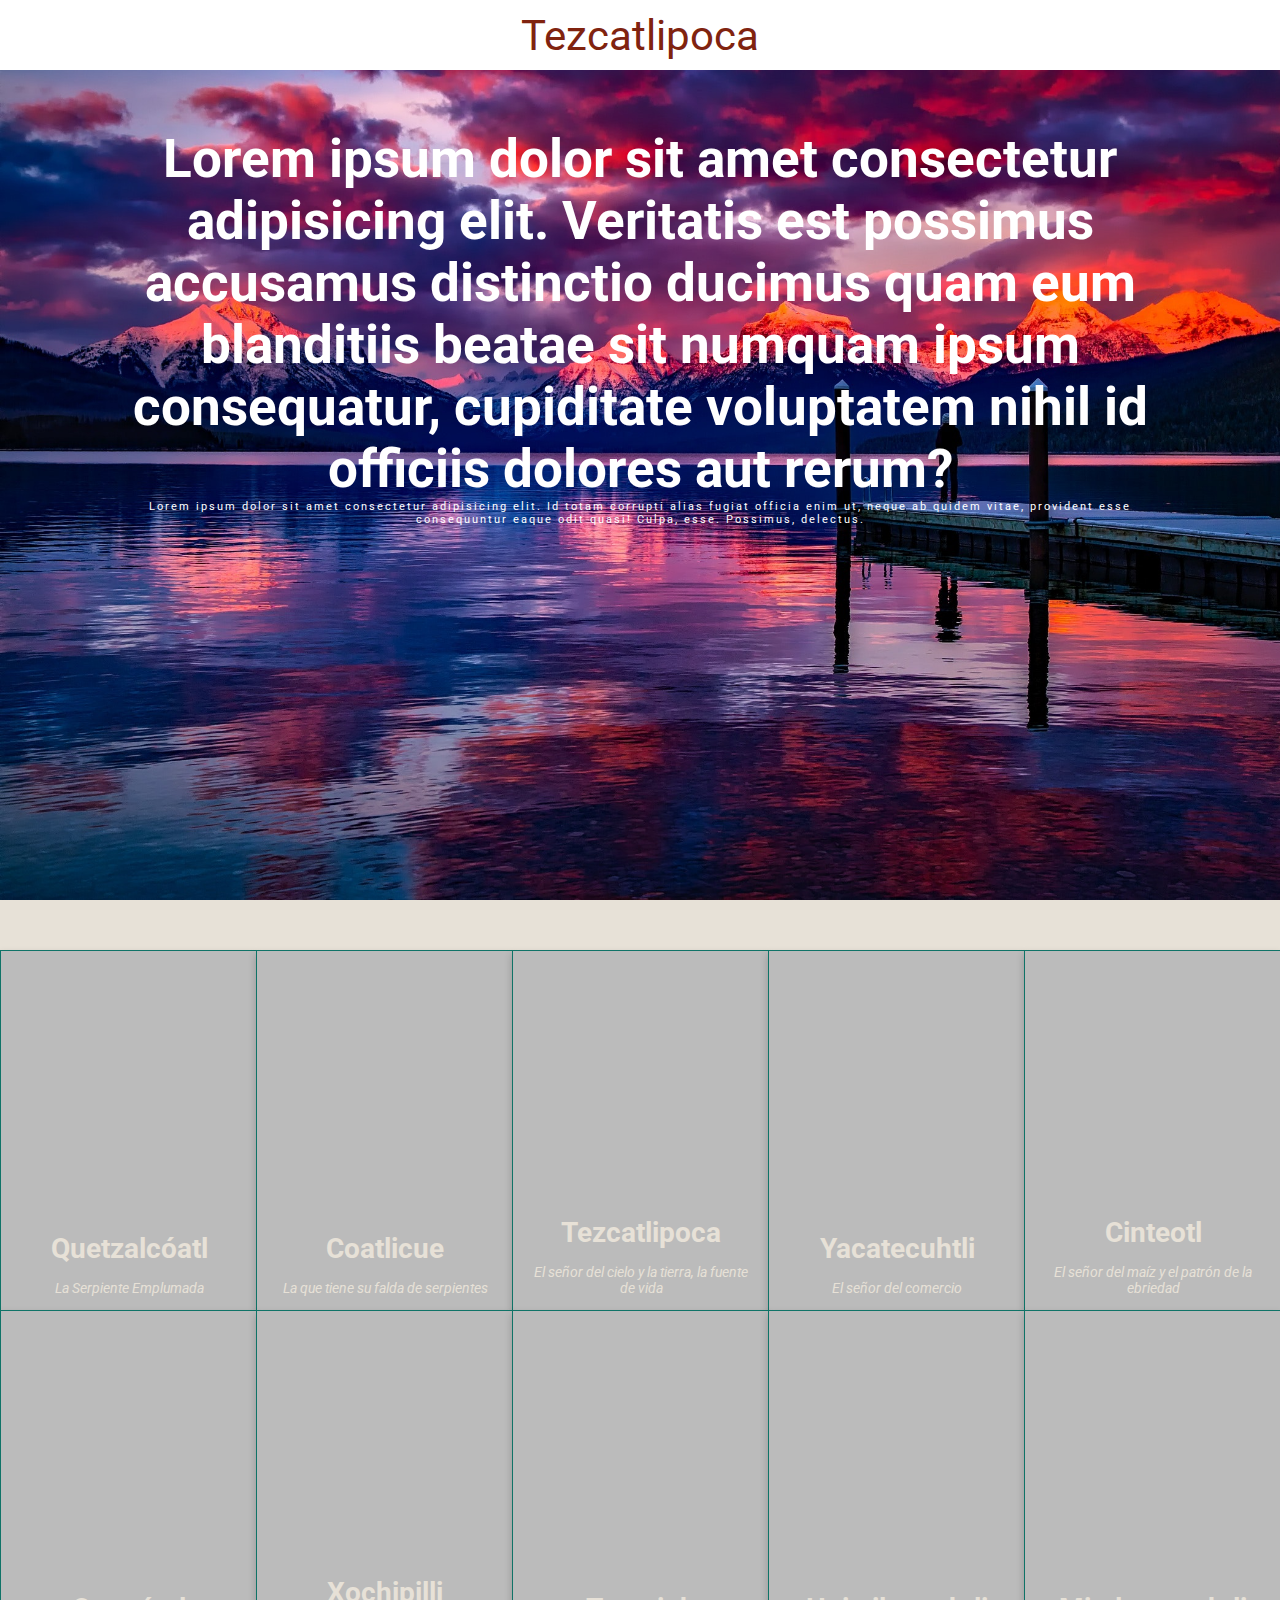
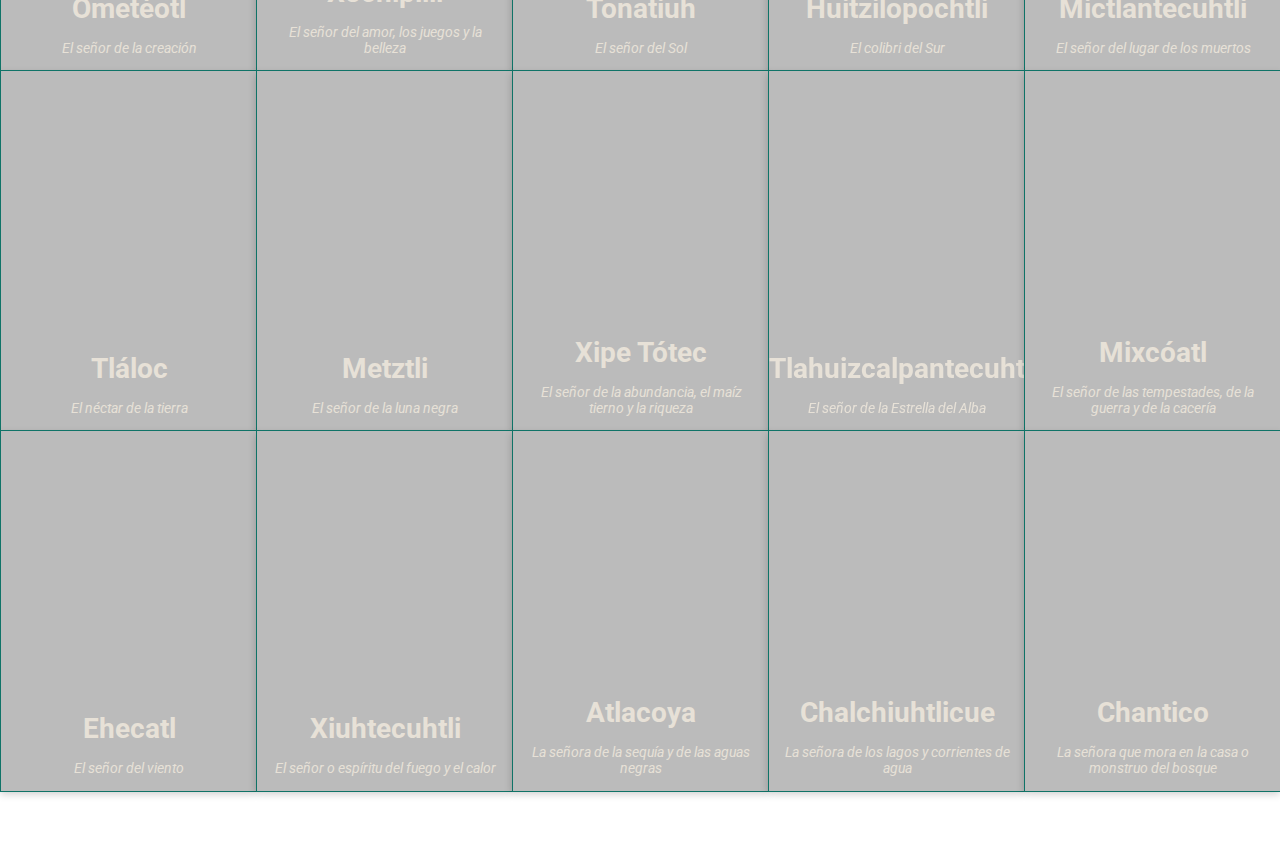
==== index.html @ 2b036cf6 "Actualización" ====
<!DOCTYPE html>
<html lang="en">

<head>
    <meta charset="UTF-8">
    <meta name="viewport" content="width=device-width, initial-scale=1.0">
    <meta http-equiv="X-UA-Compatible" content="ie=edge">
    <script src="https://ajax.googleapis.com/ajax/libs/jquery/3.4.0/jquery.min.js"></script>
    <script type="text/javascript" src="js/front_animation.js"></script>
    <link href="https://fonts.googleapis.com/css?family=Roboto" rel="stylesheet">
    <link rel="stylesheet" href="css/style.css">
    <title>Tezcatlipoca</title>
</head>

<body>

    <div class="main_container">

        <header class="main_section_header">Tezcatlipoca</header>
        <section class="main_section_container">
            <div class="main_section_subContainer">
                <h1 class="main_section_title">Lorem ipsum dolor sit amet consectetur adipisicing elit. Veritatis est
                    possimus accusamus distinctio ducimus quam eum blanditiis beatae sit numquam ipsum consequatur,
                    cupiditate voluptatem nihil id officiis dolores aut rerum?</h1>
                <p class="main_section_paragraph">
                    Lorem ipsum dolor sit amet consectetur adipisicing elit. Id totam corrupti alias fugiat officia enim
                    ut,
                    neque ab quidem vitae, provident esse consequuntur eaque odit quasi! Culpa, esse. Possimus,
                    delectus.
                </p>
            </div>
        </section>
    </div>

    <section class="card_section_container" id="card_section_container">
        <div class="card_section_header">

        </div>
    </section>
    <script type="text/javascript" src="js/info.js"></script>
    <script type="text/javascript" src="js/draw_cards.js"></script>
</body>

</html>
---- css/style.css ----
*{
	margin: 0;
	padding: 0;
}
*, body, input, textarea, select, div {
	font-family: 'Roboto', sans-serif;
	font-size: 14px;
}
h1, p{
	margin: 0;
}
.main_container {
	position: fixed;
	height: 100vh;
	background: url('media/landscape.jpg');
	background-size: cover;
}

.logo {
	/* z-index: +3; */
}

.flip_card_container {
	margin: 0;
	width: 20%;
	height: 40vh;
	text-align: center;
}
.flip_card_sub_container{
	position: relative;
	width: 100%;
	height: 100%;

	transition: transform 0.6s;
	transform-style: preserve-3d;
	box-shadow: 0 4px 8px 0 rgba(0,0,0,0.2);
}
.flip_card_container:hover .flip_card_sub_container {
	transform: rotateY(180deg);
}
.flip_card_front, .flip_card_back {
	position: absolute;
	width: 100%;
	height: 100%;
	backface-visibility: hidden;
}
.flip_card_front {
	border: 1px solid #0f7367;;
	display: flex;
	flex-direction: column;
	justify-content: flex-end;
	background-color: #bbb;
	color: black;
	z-index: 2;
	background-image:url('https://i.postimg.cc/rscZ5tYw/batman2.jpg');
	background-size: cover; 
}
.flip_card_back {
	background-color: rgb(226, 87, 6);
	color: white;
	transform: rotateY(180deg);
	z-index: +3;
}

.main_section_header{
	position: fixed;
	height: 35px;
	background: white;
	width: 100%;
}

.main_section_subContainer{
	padding: 10%;
	transition: 1s;
}

.main_section_title{
	text-align: center;
	font-size: 40pt;
	color: white;
}

.main_section_paragraph{
	text-align: center;
	font-size: 8pt;
	color: white;
	letter-spacing: 2px;
}

.card_section_container {
	margin-top: 100vh;
	position: absolute;
	top: 0;
	width: 100vw;
	z-index: 2;
}

.card_row {
	display: flex;
	justify-content: space-between;
	padding: 0%;
	margin: 0%;
	width: 100%;
}

.card_title {
	font-size: 1.3em;
	font-weight: bold;
}

.flip_card_sub_container img{
	width: 100%;
	height: 30px;
}
.card_front_title{
	color: #e7e1d7;
	font-size: 2em;
	font-weight: bold;
}


.card_front_paragraph{
	color: #e7e1d7;
	font-size: 1em;
	font-style: italic;
	padding: 15px;
}
.card_section_header{
	height: 50px;
	background-color: #e7e1d7;
}
.main_section_header{
	display: flex;
	height: 70px;
	justify-content: center;
	align-items: center;
	font-size: 3em;
	color: #80230f;
}
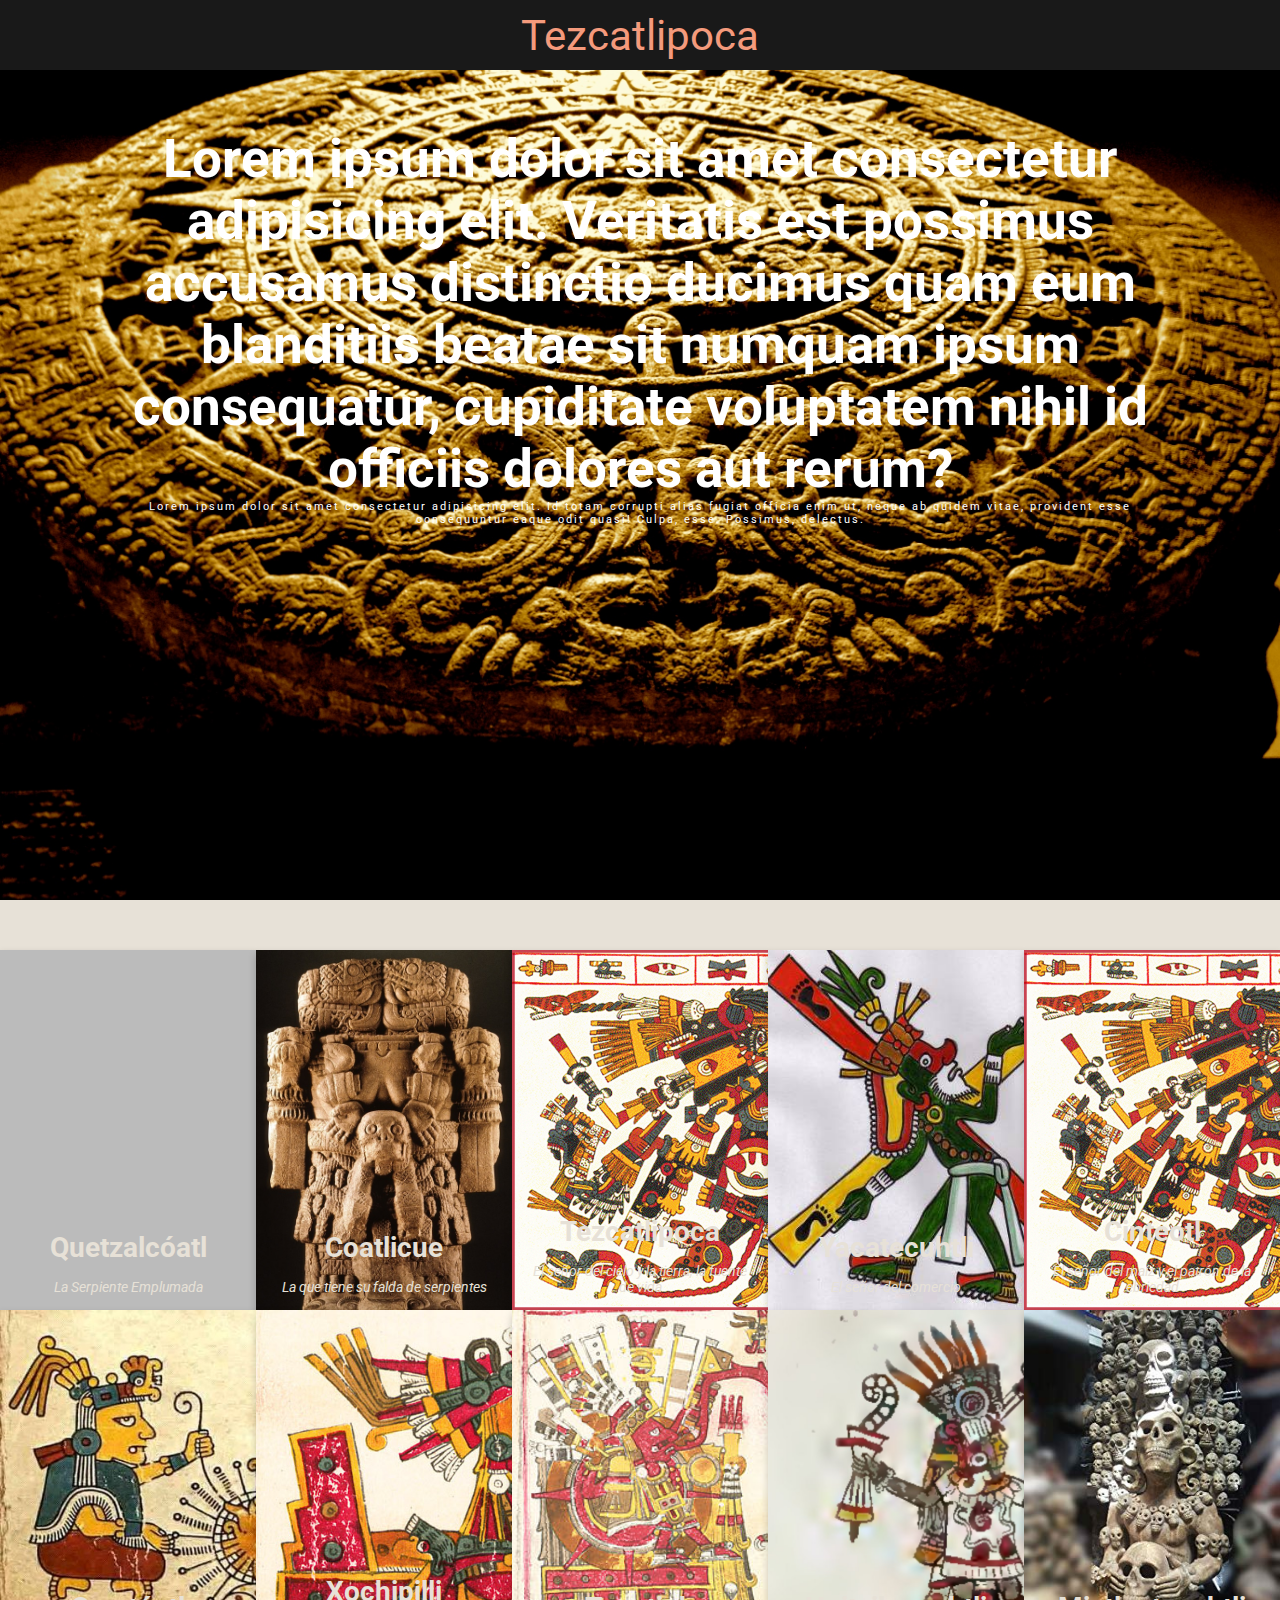
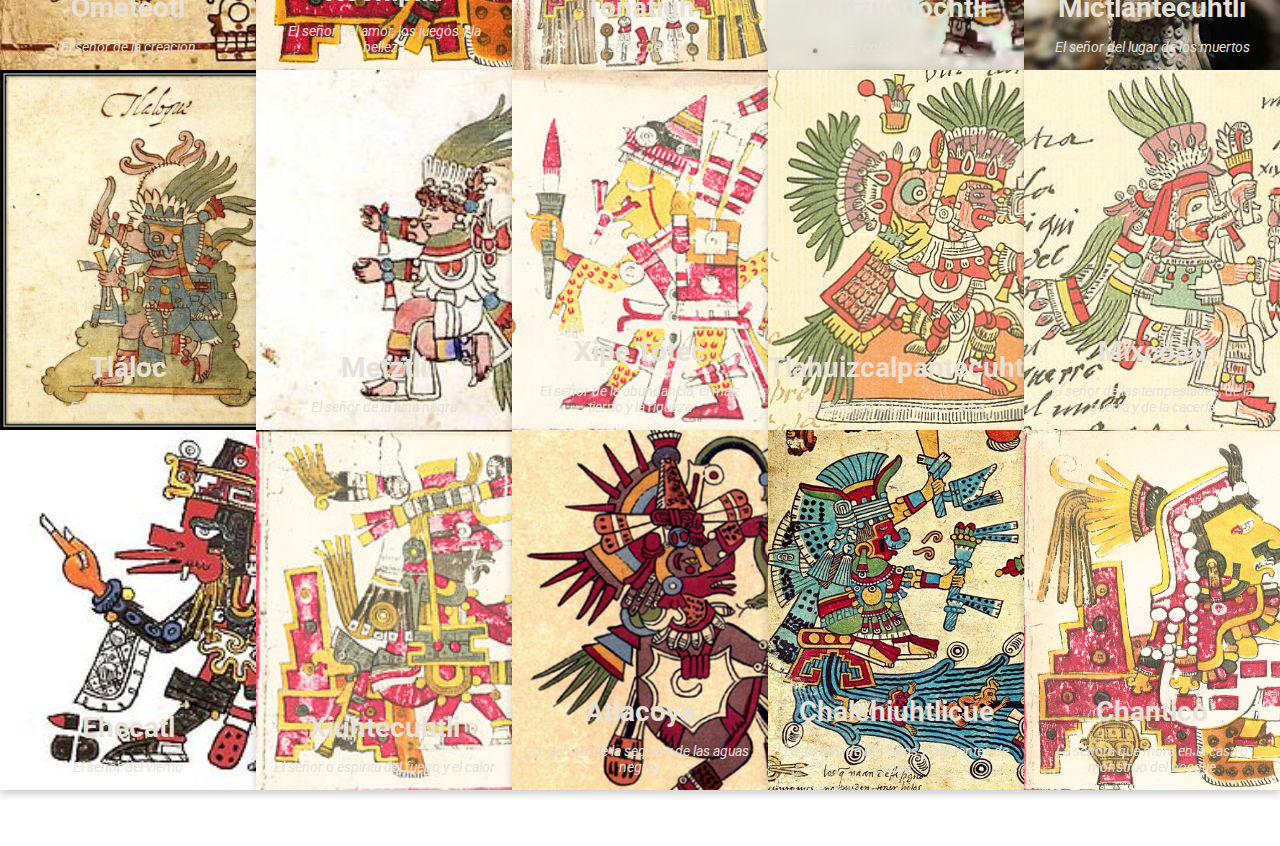
==== commit 73279487: "actualizacion 7" ====
--- a/index.html
+++ b/index.html
@@ -6,14 +6,14 @@
     <meta name="viewport" content="width=device-width, initial-scale=1.0">
     <meta http-equiv="X-UA-Compatible" content="ie=edge">
     <script src="https://ajax.googleapis.com/ajax/libs/jquery/3.4.0/jquery.min.js"></script>
+    <script type="text/javascript" src="js/animacion-cursor.js"></script>
     <script type="text/javascript" src="js/front_animation.js"></script>
     <link href="https://fonts.googleapis.com/css?family=Roboto" rel="stylesheet">
     <link rel="stylesheet" href="css/style.css">
-    <title>Tezcatlipoca</title>
+    <title>:Tezcatlipoca:</title>
 </head>
 
 <body>
-
     <div class="main_container">
 
         <header class="main_section_header">Tezcatlipoca</header>
@@ -39,6 +39,7 @@
     </section>
     <script type="text/javascript" src="js/info.js"></script>
     <script type="text/javascript" src="js/draw_cards.js"></script>
+    
 </body>
 
 </html>--- a/css/style.css
+++ b/css/style.css
@@ -12,12 +12,12 @@
 .main_container {
 	position: fixed;
 	height: 100vh;
-	background: url('media/landscape.jpg');
+	background: url('../media/calendario4.jpg');
 	background-size: cover;
 }
 
 .logo {
-	/* z-index: +3; */
+	 z-index: +3; 
 }
 
 .flip_card_container {
@@ -45,7 +45,6 @@
 	backface-visibility: hidden;
 }
 .flip_card_front {
-	border: 1px solid #0f7367;;
 	display: flex;
 	flex-direction: column;
 	justify-content: flex-end;
@@ -65,7 +64,8 @@
 .main_section_header{
 	position: fixed;
 	height: 35px;
-	background: white;
+	background: #191919;
+	color: #f49a7c;
 	width: 100%;
 }
 
@@ -88,6 +88,7 @@
 }
 
 .card_section_container {
+	background: rgba(0, 0, 0, 0.5);
 	margin-top: 100vh;
 	position: absolute;
 	top: 0;
@@ -128,6 +129,8 @@
 .card_section_header{
 	height: 50px;
 	background-color: #e7e1d7;
+	border: 0px solid rgb(39,135,137);
+	border-bottom: 0;
 }
 .main_section_header{
 	display: flex;
@@ -135,5 +138,5 @@
 	justify-content: center;
 	align-items: center;
 	font-size: 3em;
-	color: #80230f;
+	color: 	#f49a7c;
 }
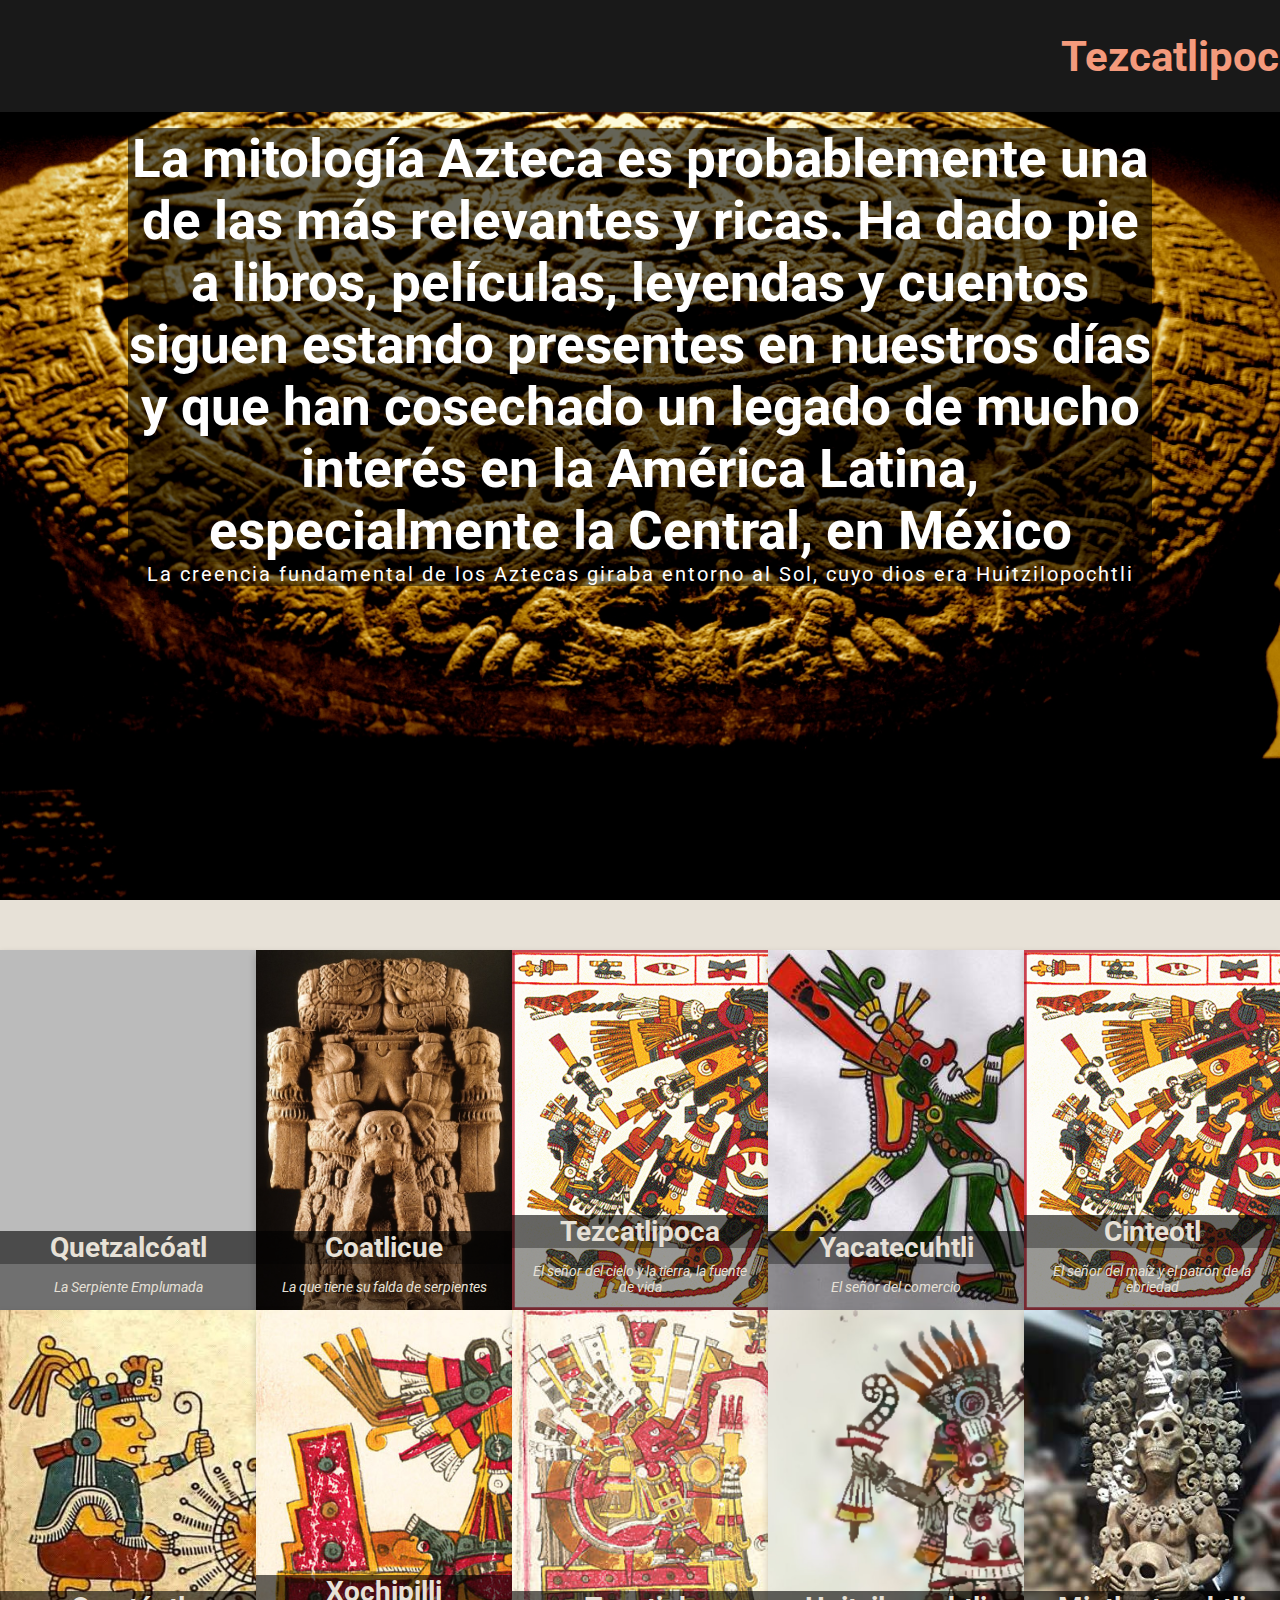
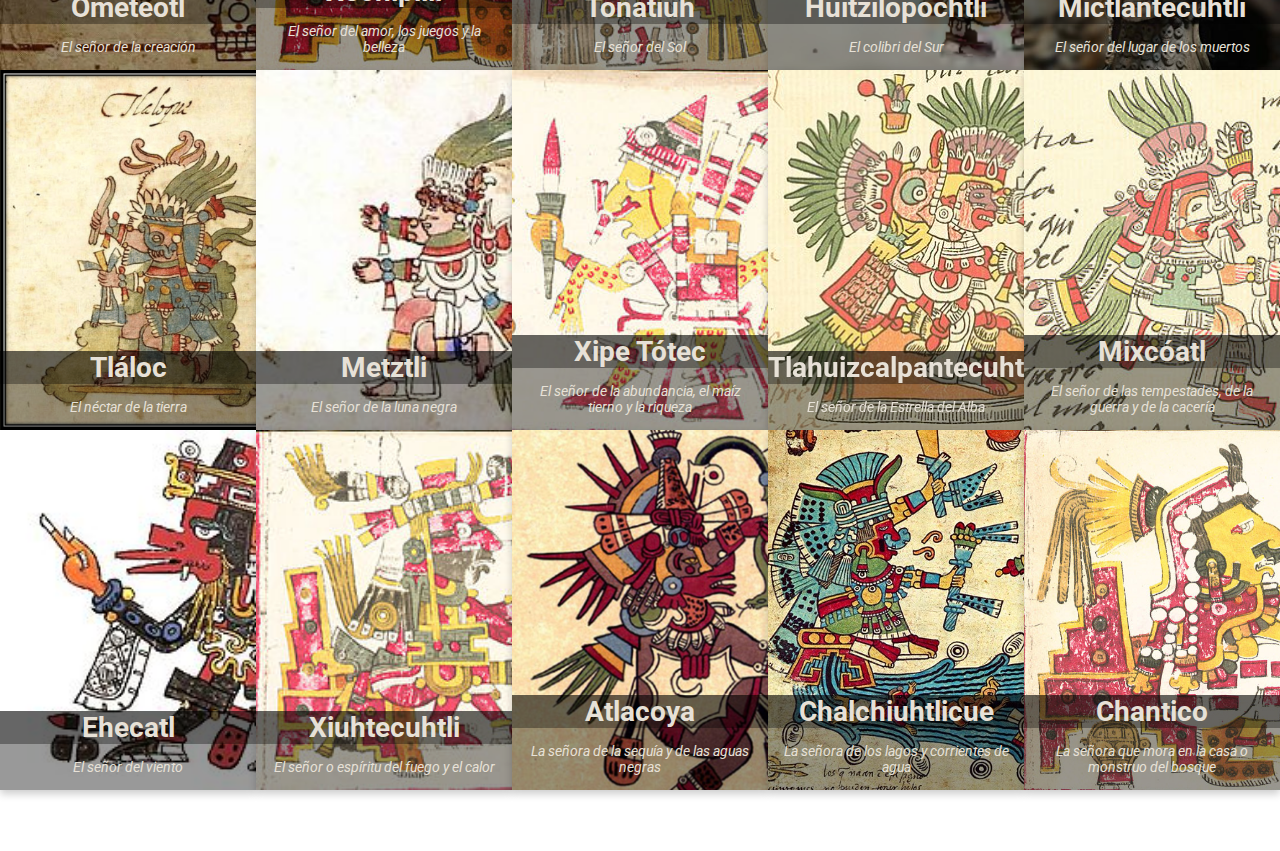
==== commit 3d47a39c: "cm" ====
--- a/index.html
+++ b/index.html
@@ -19,14 +19,9 @@
         <header class="main_section_header">Tezcatlipoca</header>
         <section class="main_section_container">
             <div class="main_section_subContainer">
-                <h1 class="main_section_title">Lorem ipsum dolor sit amet consectetur adipisicing elit. Veritatis est
-                    possimus accusamus distinctio ducimus quam eum blanditiis beatae sit numquam ipsum consequatur,
-                    cupiditate voluptatem nihil id officiis dolores aut rerum?</h1>
+                <h1 class="main_section_title">La mitología Azteca es probablemente una de las más relevantes y ricas. Ha dado pie a libros, películas, leyendas y cuentos siguen estando presentes en nuestros días y que han cosechado un legado de mucho interés en la América Latina, especialmente la Central, en México</h1>
                 <p class="main_section_paragraph">
-                    Lorem ipsum dolor sit amet consectetur adipisicing elit. Id totam corrupti alias fugiat officia enim
-                    ut,
-                    neque ab quidem vitae, provident esse consequuntur eaque odit quasi! Culpa, esse. Possimus,
-                    delectus.
+                    La creencia fundamental de los Aztecas giraba entorno al Sol, cuyo dios era Huitzilopochtli
                 </p>
             </div>
         </section>
@@ -39,7 +34,8 @@
     </section>
     <script type="text/javascript" src="js/info.js"></script>
     <script type="text/javascript" src="js/draw_cards.js"></script>
-    
+    <img src="media/logo.png" class="logo"> 
+
 </body>
 
 </html>--- a/css/style.css
+++ b/css/style.css
@@ -17,7 +17,7 @@
 }
 
 .logo {
-	 z-index: +3; 
+	 z-index: 0; 
 }
 
 .flip_card_container {
@@ -25,6 +25,7 @@
 	width: 20%;
 	height: 40vh;
 	text-align: center;
+	transition: transform .40s; /* Animation */
 }
 .flip_card_sub_container{
 	position: relative;
@@ -51,11 +52,10 @@
 	background-color: #bbb;
 	color: black;
 	z-index: 2;
-	background-image:url('https://i.postimg.cc/rscZ5tYw/batman2.jpg');
 	background-size: cover; 
 }
 .flip_card_back {
-	background-color: rgb(226, 87, 6);
+	/*background-color: rgb(226, 87, 6);*/
 	color: white;
 	transform: rotateY(180deg);
 	z-index: +3;
@@ -67,6 +67,14 @@
 	background: #191919;
 	color: #f49a7c;
 	width: 100%;
+	display: flex;
+	height: 70px;
+	justify-content: right;
+	font-weight: bold;
+	padding: 0.5em;
+	align-items: center;
+	font-size: 3em;
+	color: 	#f49a7c;
 }
 
 .main_section_subContainer{
@@ -75,14 +83,16 @@
 }
 
 .main_section_title{
+	background-color: rgba(0,0,0,0.6);
 	text-align: center;
 	font-size: 40pt;
 	color: white;
 }
 
 .main_section_paragraph{
+	background-color: rgba(0,0,0,0.5);
 	text-align: center;
-	font-size: 8pt;
+	font-size: 20px;
 	color: white;
 	letter-spacing: 2px;
 }
@@ -116,6 +126,7 @@
 .card_front_title{
 	color: #e7e1d7;
 	font-size: 2em;
+	background-color: rgba(0,0,0,0.6);
 	font-weight: bold;
 }
 
@@ -123,6 +134,7 @@
 .card_front_paragraph{
 	color: #e7e1d7;
 	font-size: 1em;
+	background-color: rgba(0,0,0,0.4);
 	font-style: italic;
 	padding: 15px;
 }
@@ -133,10 +145,18 @@
 	border-bottom: 0;
 }
 .main_section_header{
-	display: flex;
-	height: 70px;
-	justify-content: center;
-	align-items: center;
-	font-size: 3em;
-	color: 	#f49a7c;
+	
 }
+.card_back_title {
+	font-size: 1.3em;
+	font-weight: bold;
+}
+.card_back_description {
+	background-color: rgba(0,0,0,0.8);
+}
+
+.flip_card_container:hover{
+    z-index: 3;
+    transform: scale(1.2);
+    overflow-x: scroll;
+}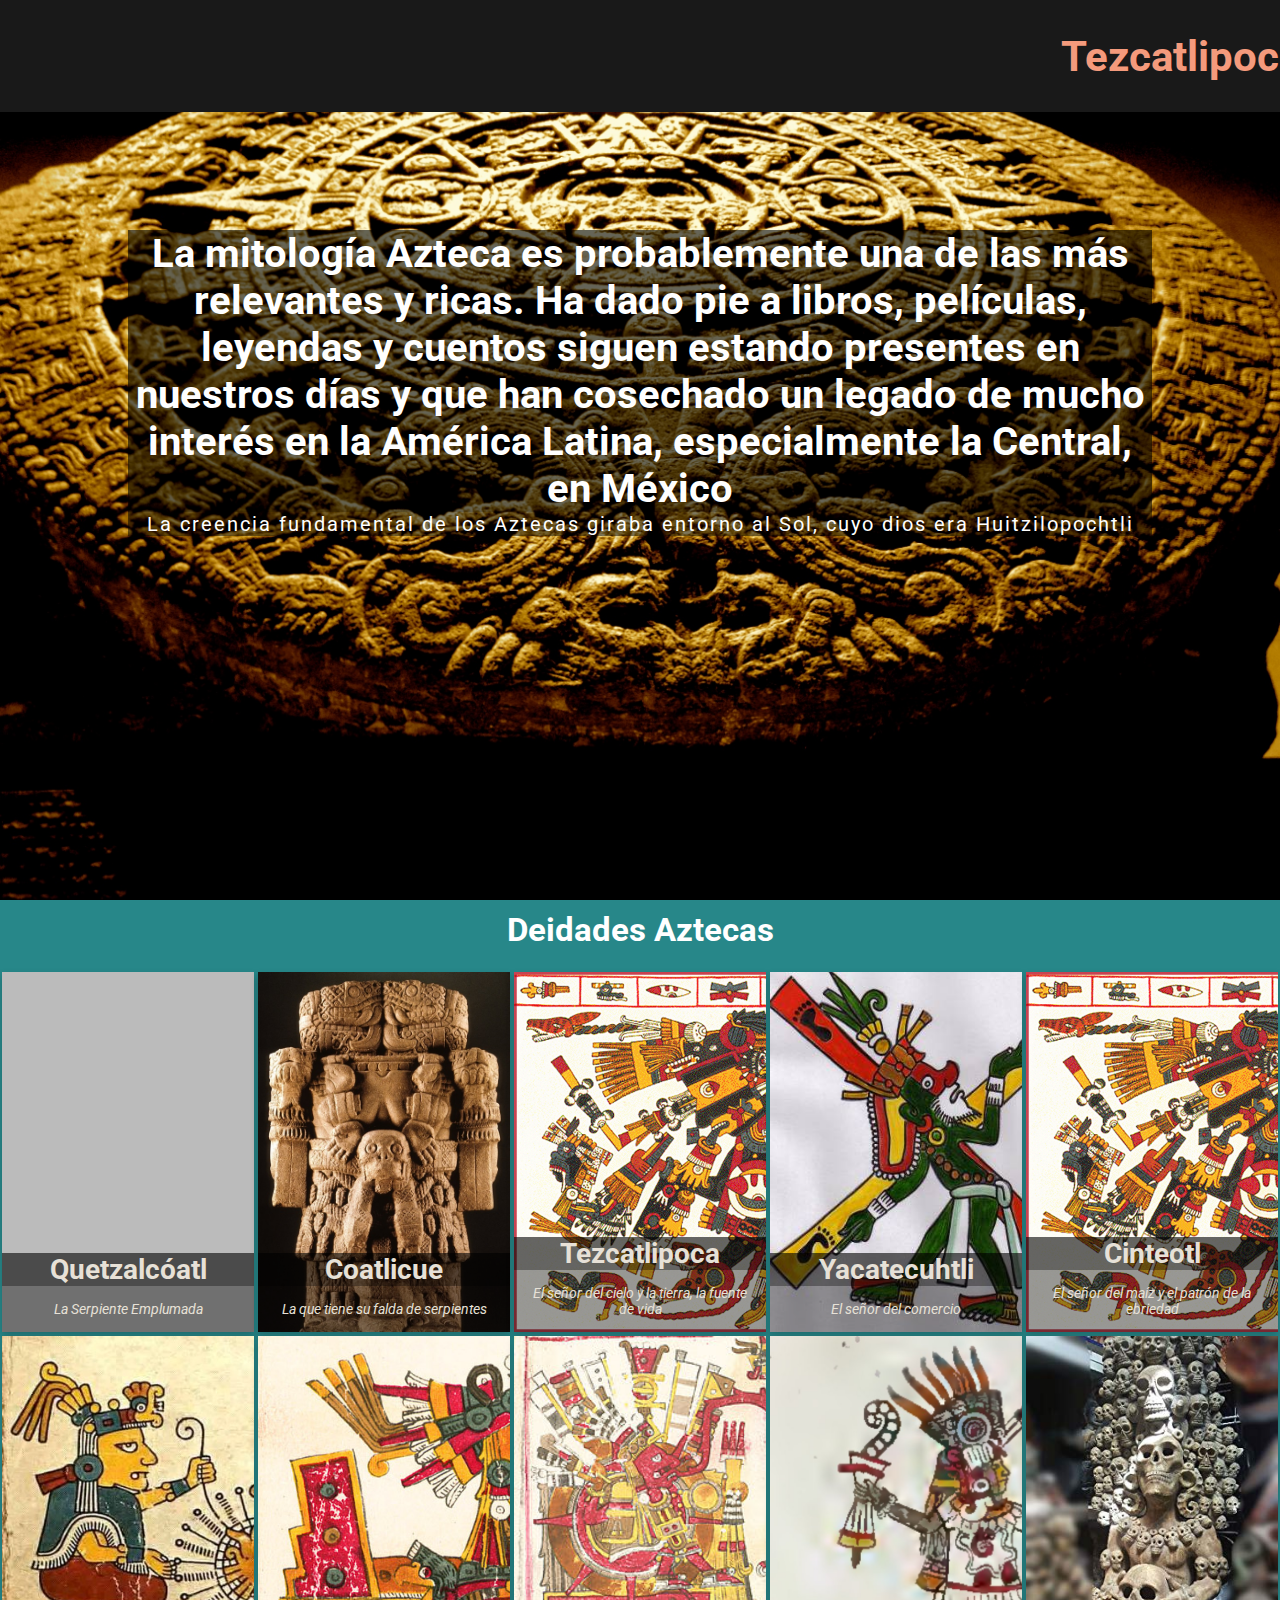
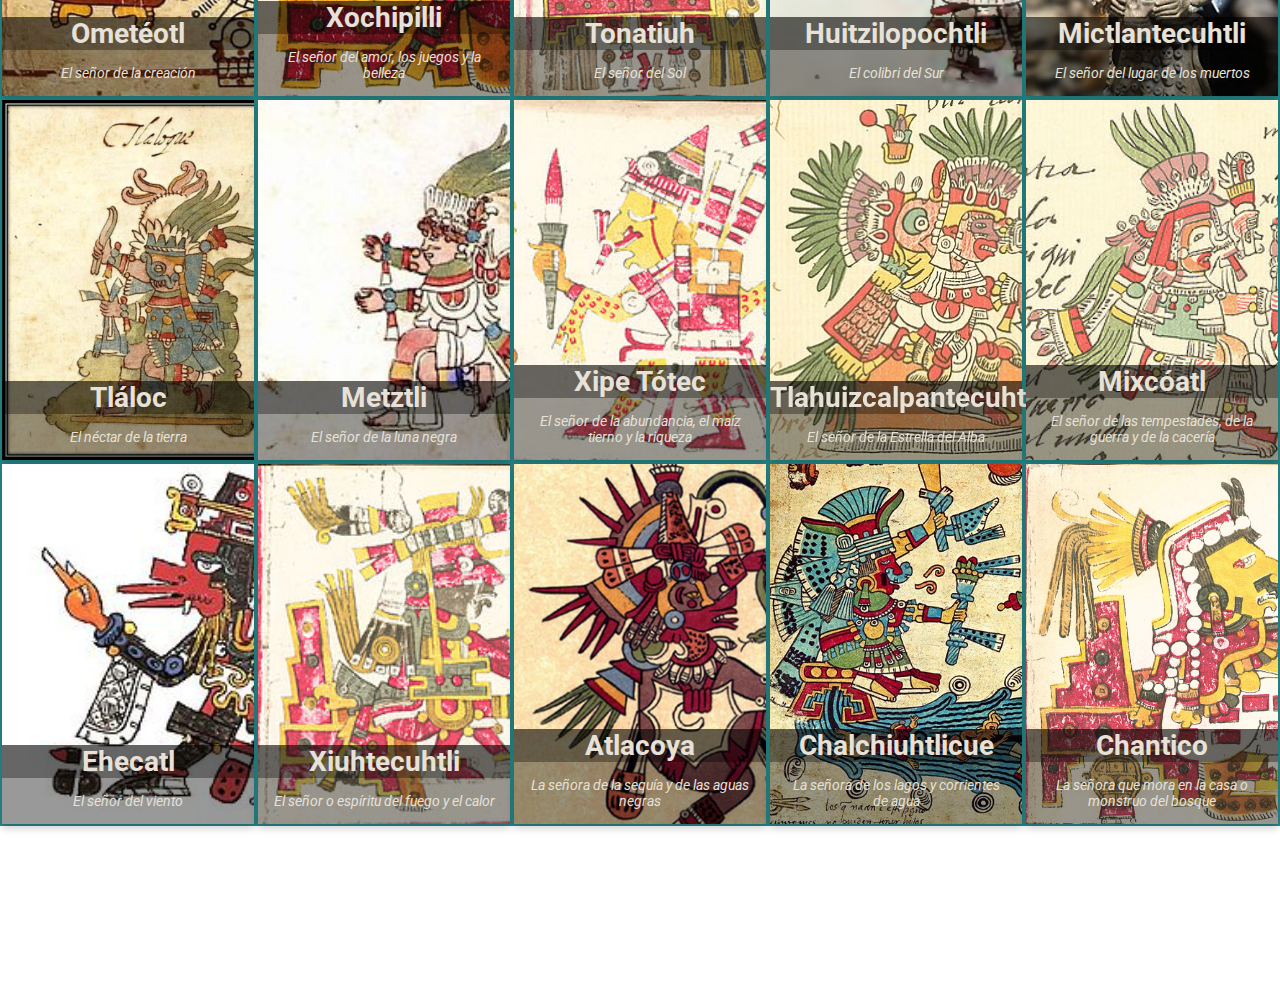
==== commit 3a166ef6: "pr federico" ====
--- a/index.html
+++ b/index.html
@@ -29,7 +29,7 @@
 
     <section class="card_section_container" id="card_section_container">
         <div class="card_section_header">
-
+            <h2>Deidades Aztecas</h2>
         </div>
     </section>
     <script type="text/javascript" src="js/info.js"></script>
--- a/css/style.css
+++ b/css/style.css
@@ -14,6 +14,7 @@
 	height: 100vh;
 	background: url('../media/calendario4.jpg');
 	background-size: cover;
+	
 }
 
 .logo {
@@ -26,6 +27,7 @@
 	height: 40vh;
 	text-align: center;
 	transition: transform .40s; /* Animation */
+	border: 2px solid #278789;
 }
 .flip_card_sub_container{
 	position: relative;
@@ -56,11 +58,14 @@
 }
 .flip_card_back {
 	/*background-color: rgb(226, 87, 6);*/
+	
 	color: white;
 	transform: rotateY(180deg);
 	z-index: +3;
 }
-
+.flip_card_back div{
+	background-color: rgba(0,0,0,0.5);
+}
 .main_section_header{
 	position: fixed;
 	height: 35px;
@@ -79,13 +84,15 @@
 
 .main_section_subContainer{
 	padding: 10%;
+	
 	transition: 1s;
 }
 
 .main_section_title{
+	margin-top: 10%;
 	background-color: rgba(0,0,0,0.6);
 	text-align: center;
-	font-size: 40pt;
+	font-size: 30pt;
 	color: white;
 }
 
@@ -139,20 +146,28 @@
 	padding: 15px;
 }
 .card_section_header{
+	padding: 10px;
 	height: 50px;
-	background-color: #e7e1d7;
+	background-color: #278789;
 	border: 0px solid rgb(39,135,137);
 	border-bottom: 0;
+}
+h2{
+	text-align: center;
+    font-size: 25pt;
+    color:white;
 }
 .main_section_header{
 	
 }
 .card_back_title {
-	font-size: 1.3em;
+	font-size: 1.8em;
 	font-weight: bold;
+	
 }
 .card_back_description {
-	background-color: rgba(0,0,0,0.8);
+	background-color: rgba(0,0,0,0.5);
+	padding: 15px;
 }
 
 .flip_card_container:hover{
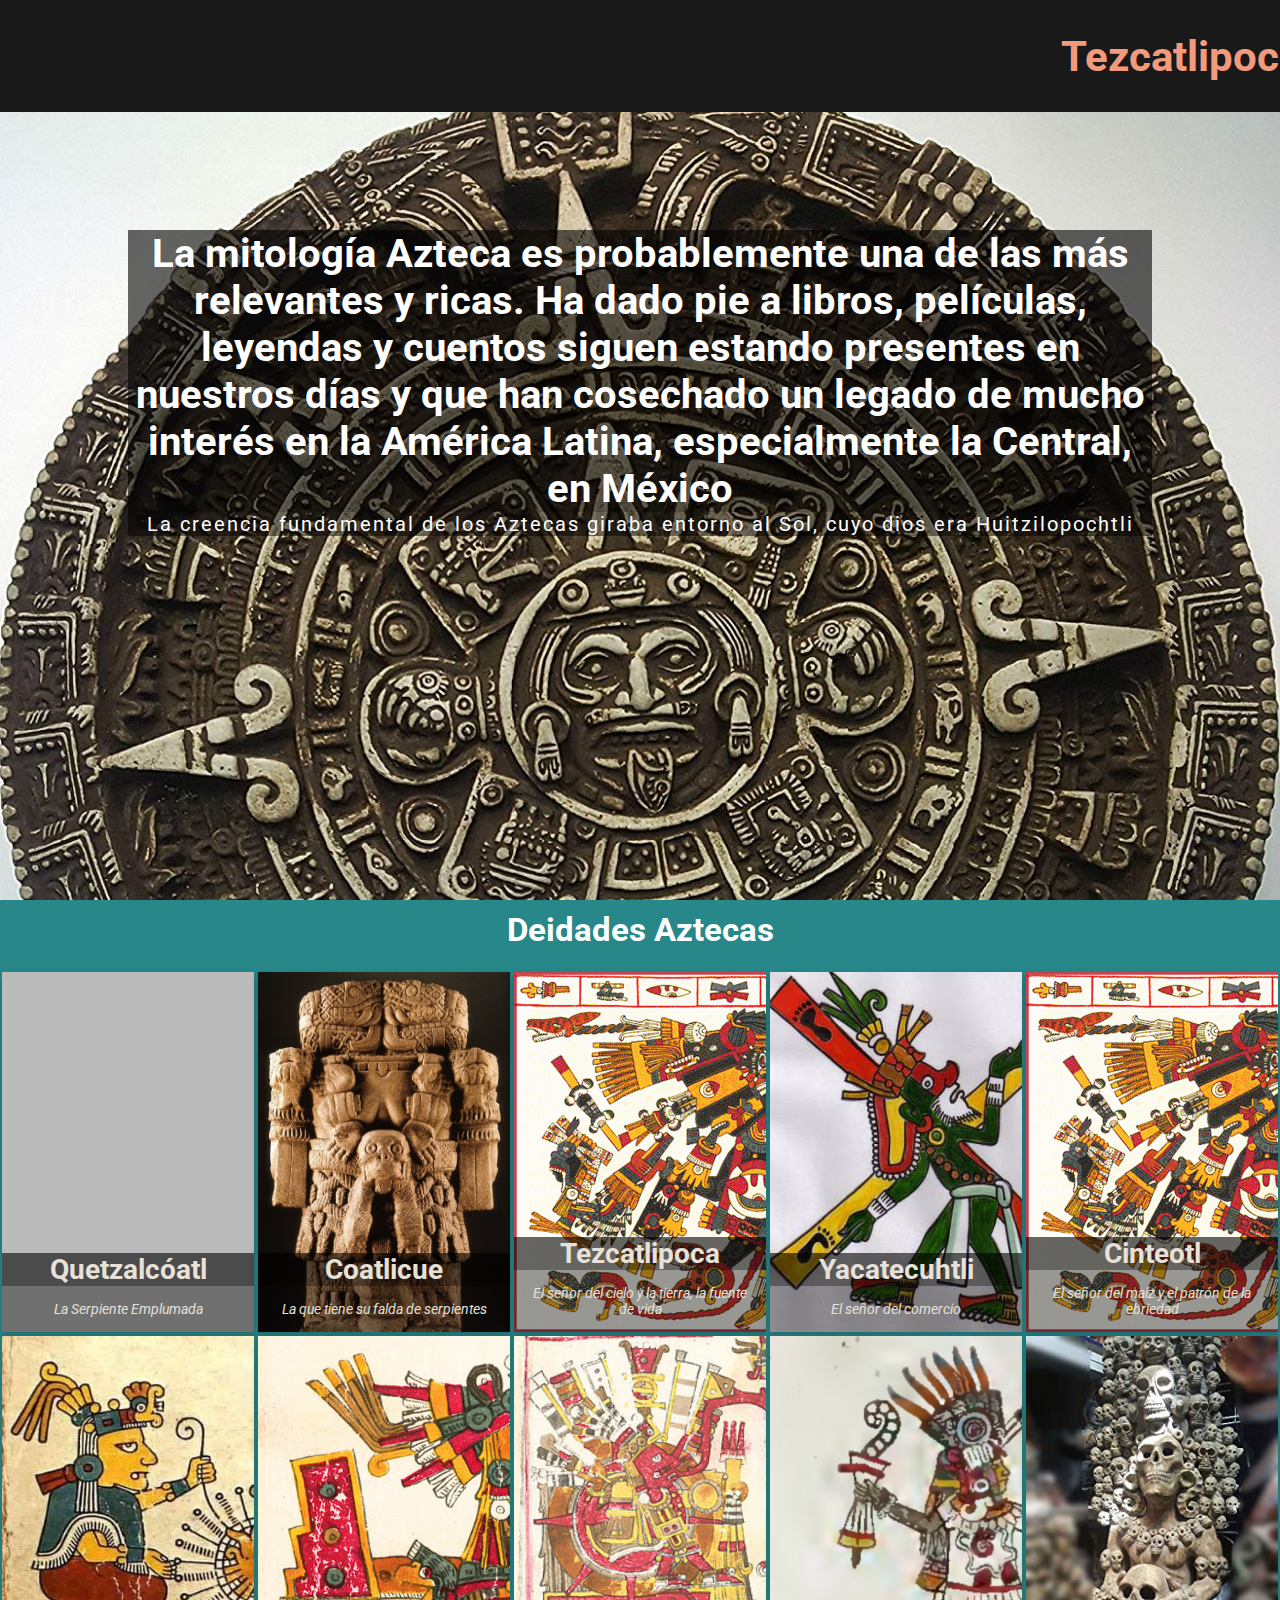
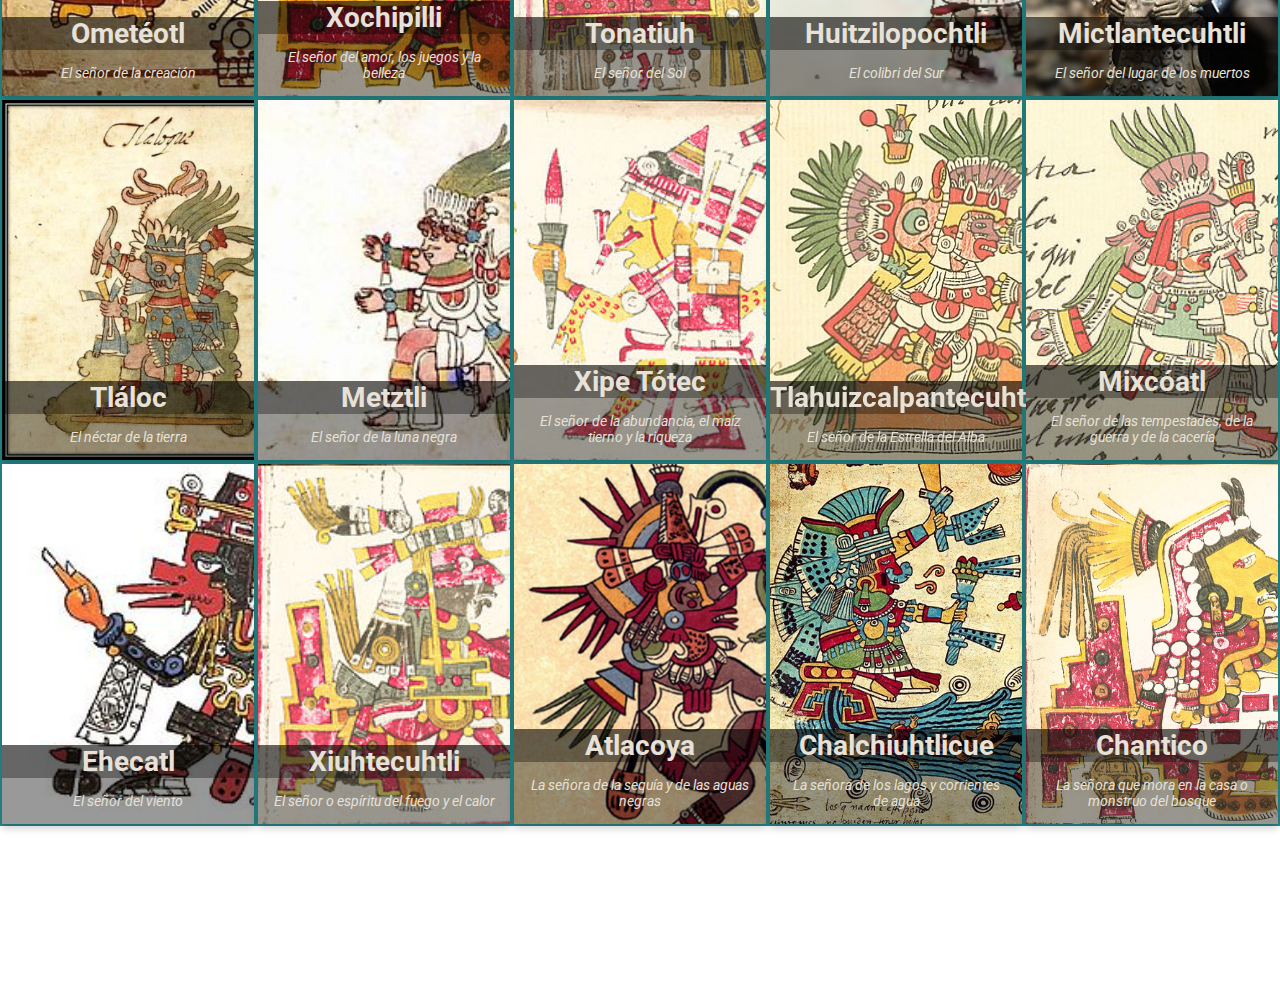
==== commit 5627217f: "Updated mouse icon and favicon" ====
--- a/index.html
+++ b/index.html
@@ -11,6 +11,7 @@
     <link href="https://fonts.googleapis.com/css?family=Roboto" rel="stylesheet">
     <link rel="stylesheet" href="css/style.css">
     <title>:Tezcatlipoca:</title>
+    <link rel="shortcut icon" href="media/icon__5_.png" />
 </head>
 
 <body>
@@ -34,8 +35,8 @@
     </section>
     <script type="text/javascript" src="js/info.js"></script>
     <script type="text/javascript" src="js/draw_cards.js"></script>
-    <img src="media/logo.png" class="logo"> 
+    <img src="media/icon (2).png" class="logo"> 
 
 </body>
 
-</html>+</html>
--- a/css/style.css
+++ b/css/style.css
@@ -1,5 +1,6 @@
 *{
 	margin: 0;
+
 	padding: 0;
 }
 *, body, input, textarea, select, div {
@@ -9,16 +10,34 @@
 h1, p{
 	margin: 0;
 }
+::-webkit-scrollbar {
+	width: 6px;
+}
+
+::-webkit-scrollbar-track {
+	background-color: transparent;
+}
+
+::-webkit-scrollbar-thumb {
+	background: rgba(0, 0, 0, 0.7);
+	border-radius: 100px;
+}
+
+::-webkit-scrollbar-thumb:hover {
+	background: rgba(0, 0, 0, 0.9); 
+}
 .main_container {
+	transition: background 1s linear;
 	position: fixed;
 	height: 100vh;
-	background: url('../media/calendario4.jpg');
+	background: url('../media/calendario2.jpg');
 	background-size: cover;
-	
+
 }
 
 .logo {
-	 z-index: 0; 
+	z-index: +3;
+	pointer-events: none;
 }
 
 .flip_card_container {
@@ -28,6 +47,7 @@
 	text-align: center;
 	transition: transform .40s; /* Animation */
 	border: 2px solid #278789;
+	background-color: #278789;
 }
 .flip_card_sub_container{
 	position: relative;
@@ -58,7 +78,7 @@
 }
 .flip_card_back {
 	/*background-color: rgb(226, 87, 6);*/
-	
+
 	color: white;
 	transform: rotateY(180deg);
 	z-index: +3;
@@ -84,7 +104,7 @@
 
 .main_section_subContainer{
 	padding: 10%;
-	
+
 	transition: 1s;
 }
 
@@ -154,24 +174,34 @@
 }
 h2{
 	text-align: center;
-    font-size: 25pt;
-    color:white;
+	font-size: 25pt;
+	color:white;
 }
 .main_section_header{
-	
+
 }
 .card_back_title {
 	font-size: 1.8em;
 	font-weight: bold;
-	
+
 }
 .card_back_description {
 	background-color: rgba(0,0,0,0.5);
 	padding: 15px;
+
 }
 
 .flip_card_container:hover{
-    z-index: 3;
-    transform: scale(1.2);
-    overflow-x: scroll;
-}+	z-index: 3;
+	transform: scale(1.2);
+	overflow-x: scroll;
+}
+
+
+/* Fading animation */
+.fade {
+	-webkit-animation-name: fade;
+	-webkit-animation-duration: 1.5s;
+	animation-name: fade;
+	animation-duration: 1.5s;
+}
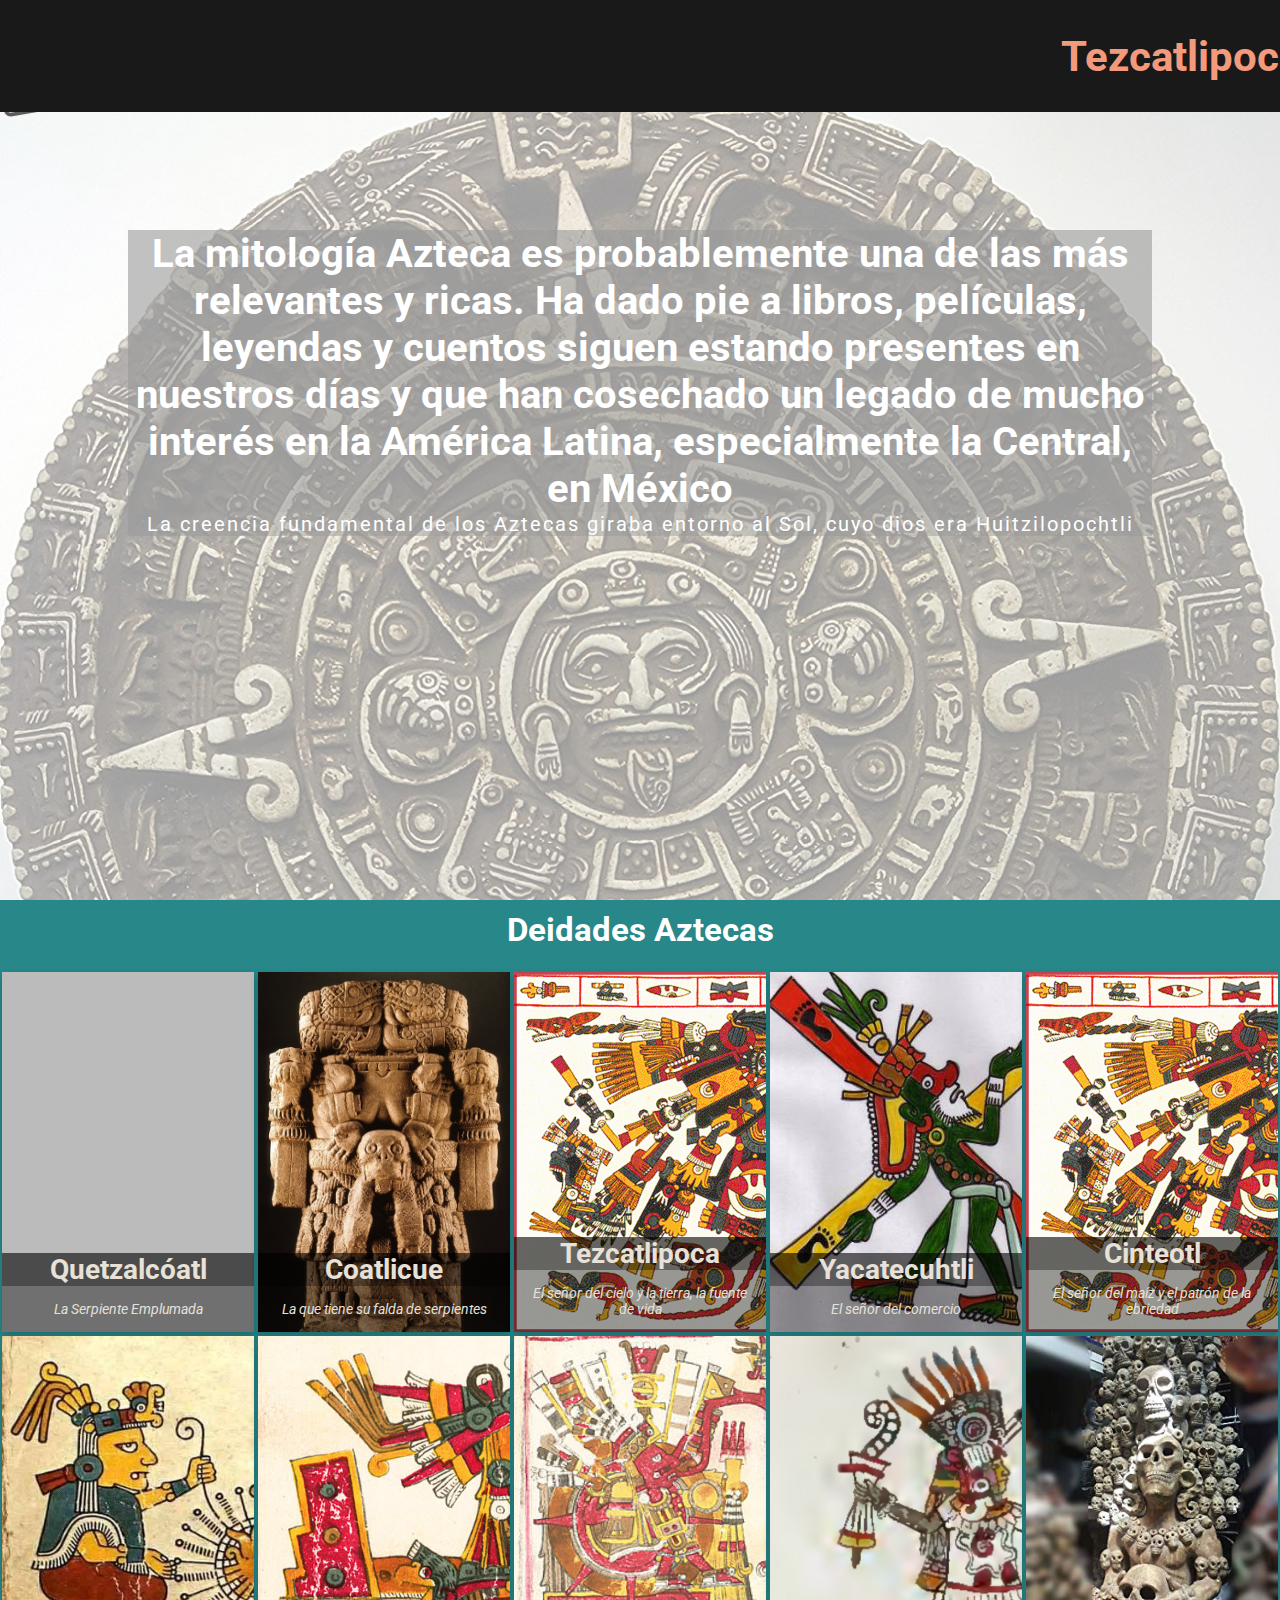
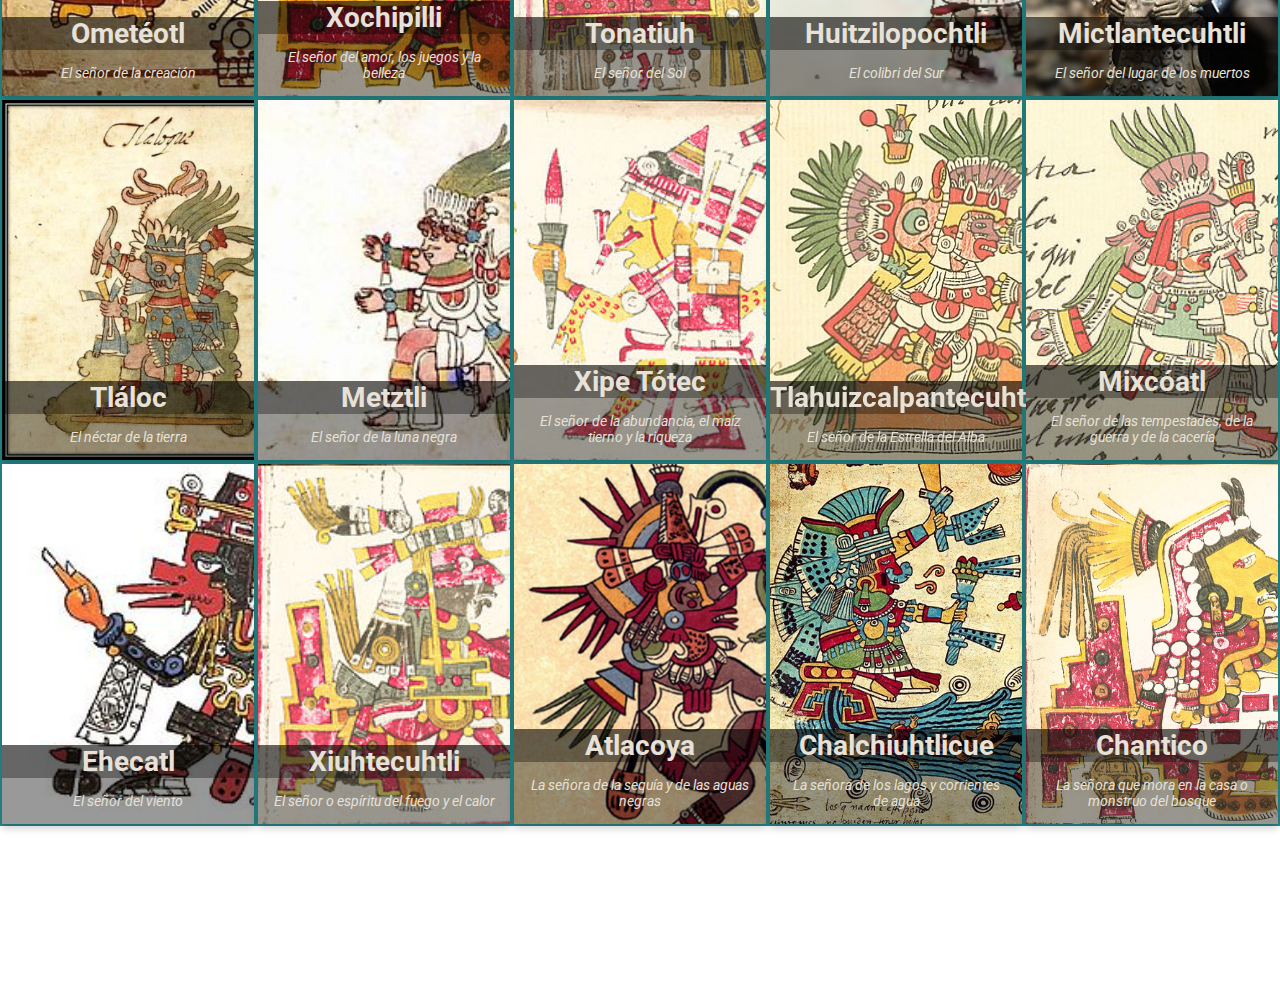
==== commit 3f15247b: "Act" ====
--- a/index.html
+++ b/index.html
@@ -11,13 +11,12 @@
     <link href="https://fonts.googleapis.com/css?family=Roboto" rel="stylesheet">
     <link rel="stylesheet" href="css/style.css">
     <title>:Tezcatlipoca:</title>
-    <link rel="shortcut icon" href="media/icon__5_.png" />
 </head>
 
 <body>
+    <header class="main_section_header">Tezcatlipoca</header>
     <div class="main_container">
 
-        <header class="main_section_header">Tezcatlipoca</header>
         <section class="main_section_container">
             <div class="main_section_subContainer">
                 <h1 class="main_section_title">La mitología Azteca es probablemente una de las más relevantes y ricas. Ha dado pie a libros, películas, leyendas y cuentos siguen estando presentes en nuestros días y que han cosechado un legado de mucho interés en la América Latina, especialmente la Central, en México</h1>
@@ -35,8 +34,8 @@
     </section>
     <script type="text/javascript" src="js/info.js"></script>
     <script type="text/javascript" src="js/draw_cards.js"></script>
-    <img src="media/icon (2).png" class="logo"> 
+    <img src="media/logo.png" class="logo"> 
 
 </body>
 
-</html>
+</html>--- a/css/style.css
+++ b/css/style.css
@@ -100,12 +100,14 @@
 	align-items: center;
 	font-size: 3em;
 	color: 	#f49a7c;
+	z-index: +2;
+	transition-delay: 0s;
 }
 
 .main_section_subContainer{
 	padding: 10%;
-
-	transition: 1s;
+	z-index: +3;
+	transition: 0.5s;
 }
 
 .main_section_title{
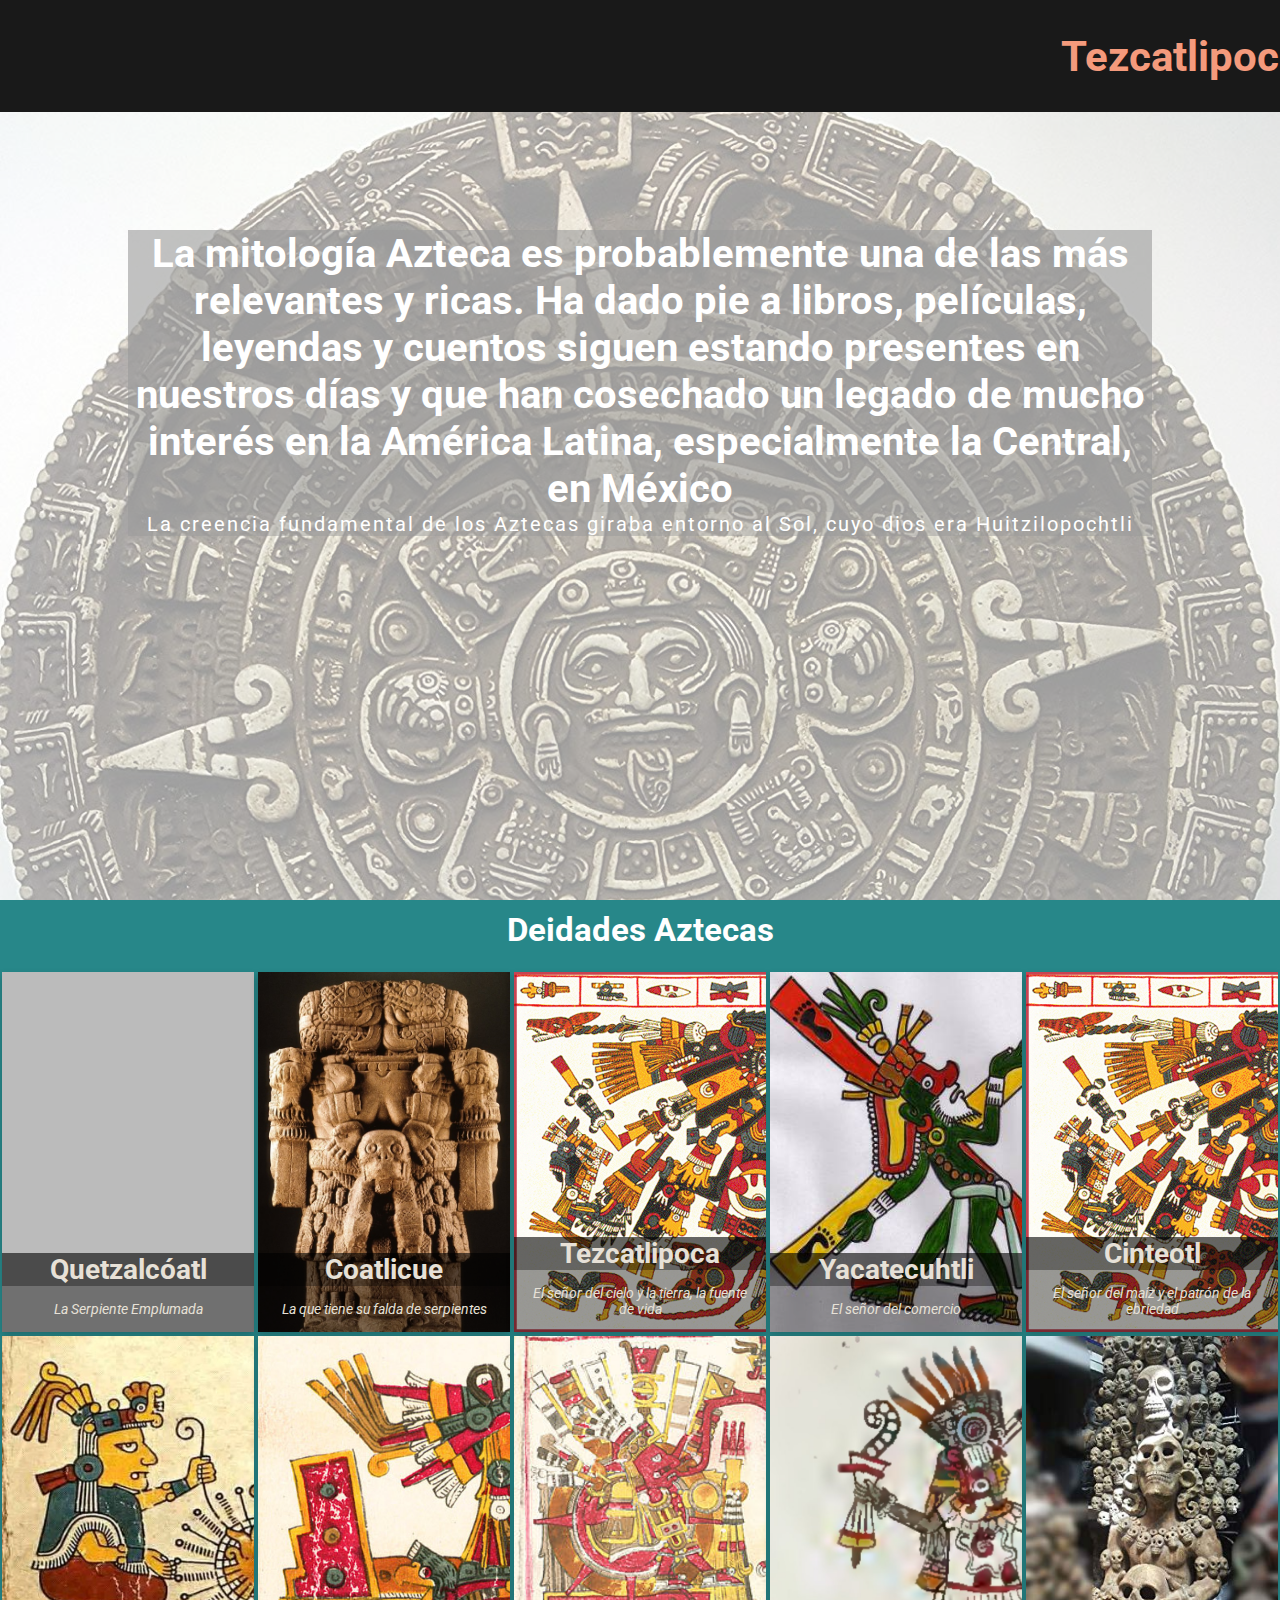
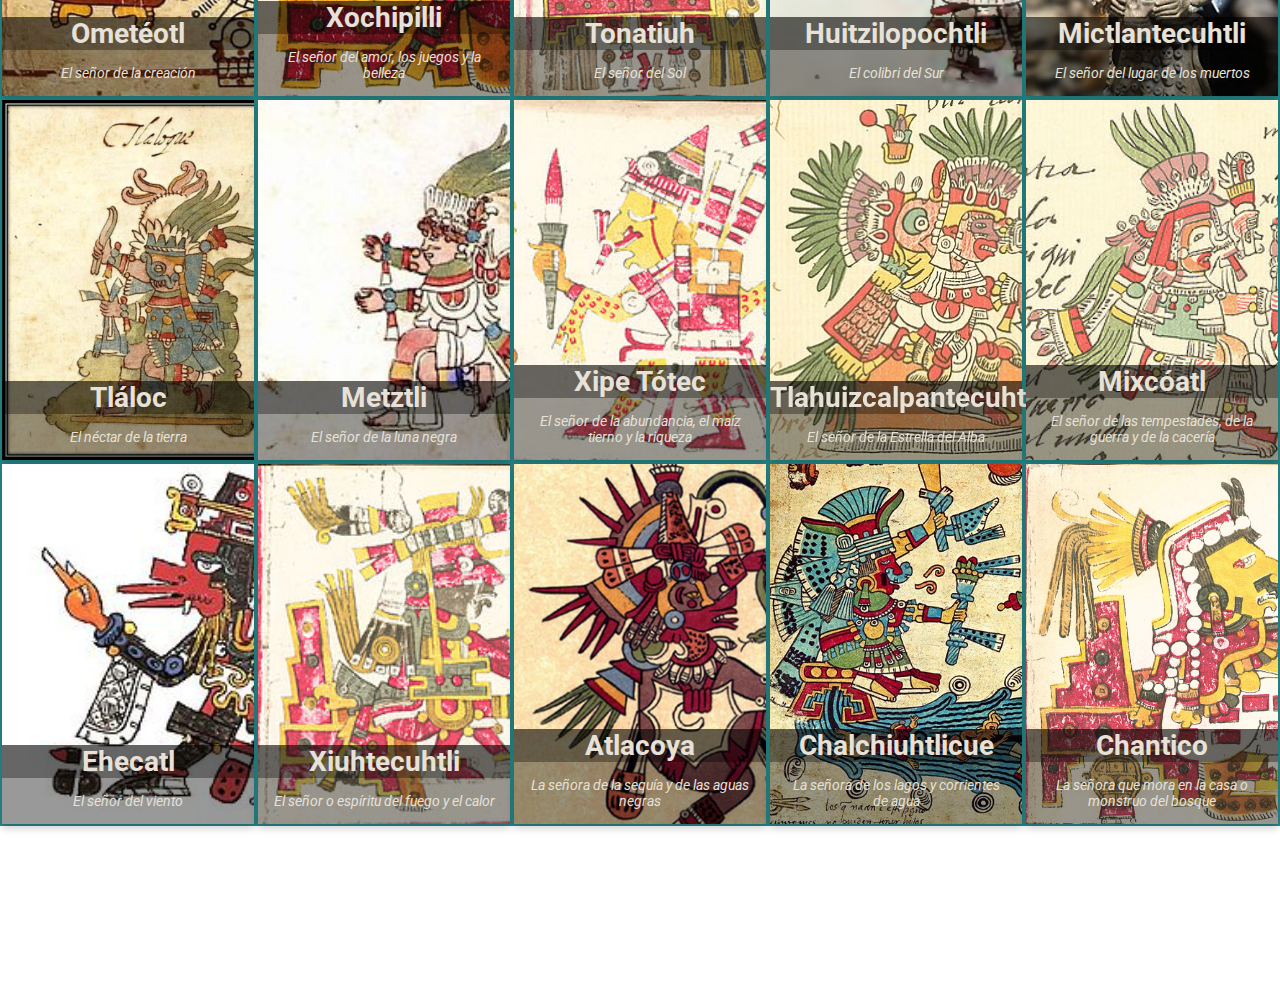
==== commit 33f78e08: "Merge branch 'master' of https://github.com/fedelogos/proyecto-dioses-aztecas" ====
--- a/index.html
+++ b/index.html
@@ -11,6 +11,7 @@
     <link href="https://fonts.googleapis.com/css?family=Roboto" rel="stylesheet">
     <link rel="stylesheet" href="css/style.css">
     <title>:Tezcatlipoca:</title>
+    <link rel="shortcut icon" href="media/icon__5_.png" />
 </head>
 
 <body>
@@ -34,8 +35,8 @@
     </section>
     <script type="text/javascript" src="js/info.js"></script>
     <script type="text/javascript" src="js/draw_cards.js"></script>
-    <img src="media/logo.png" class="logo"> 
+    <img src="media/icon (2).png" class="logo"> 
 
 </body>
 
-</html>+</html>
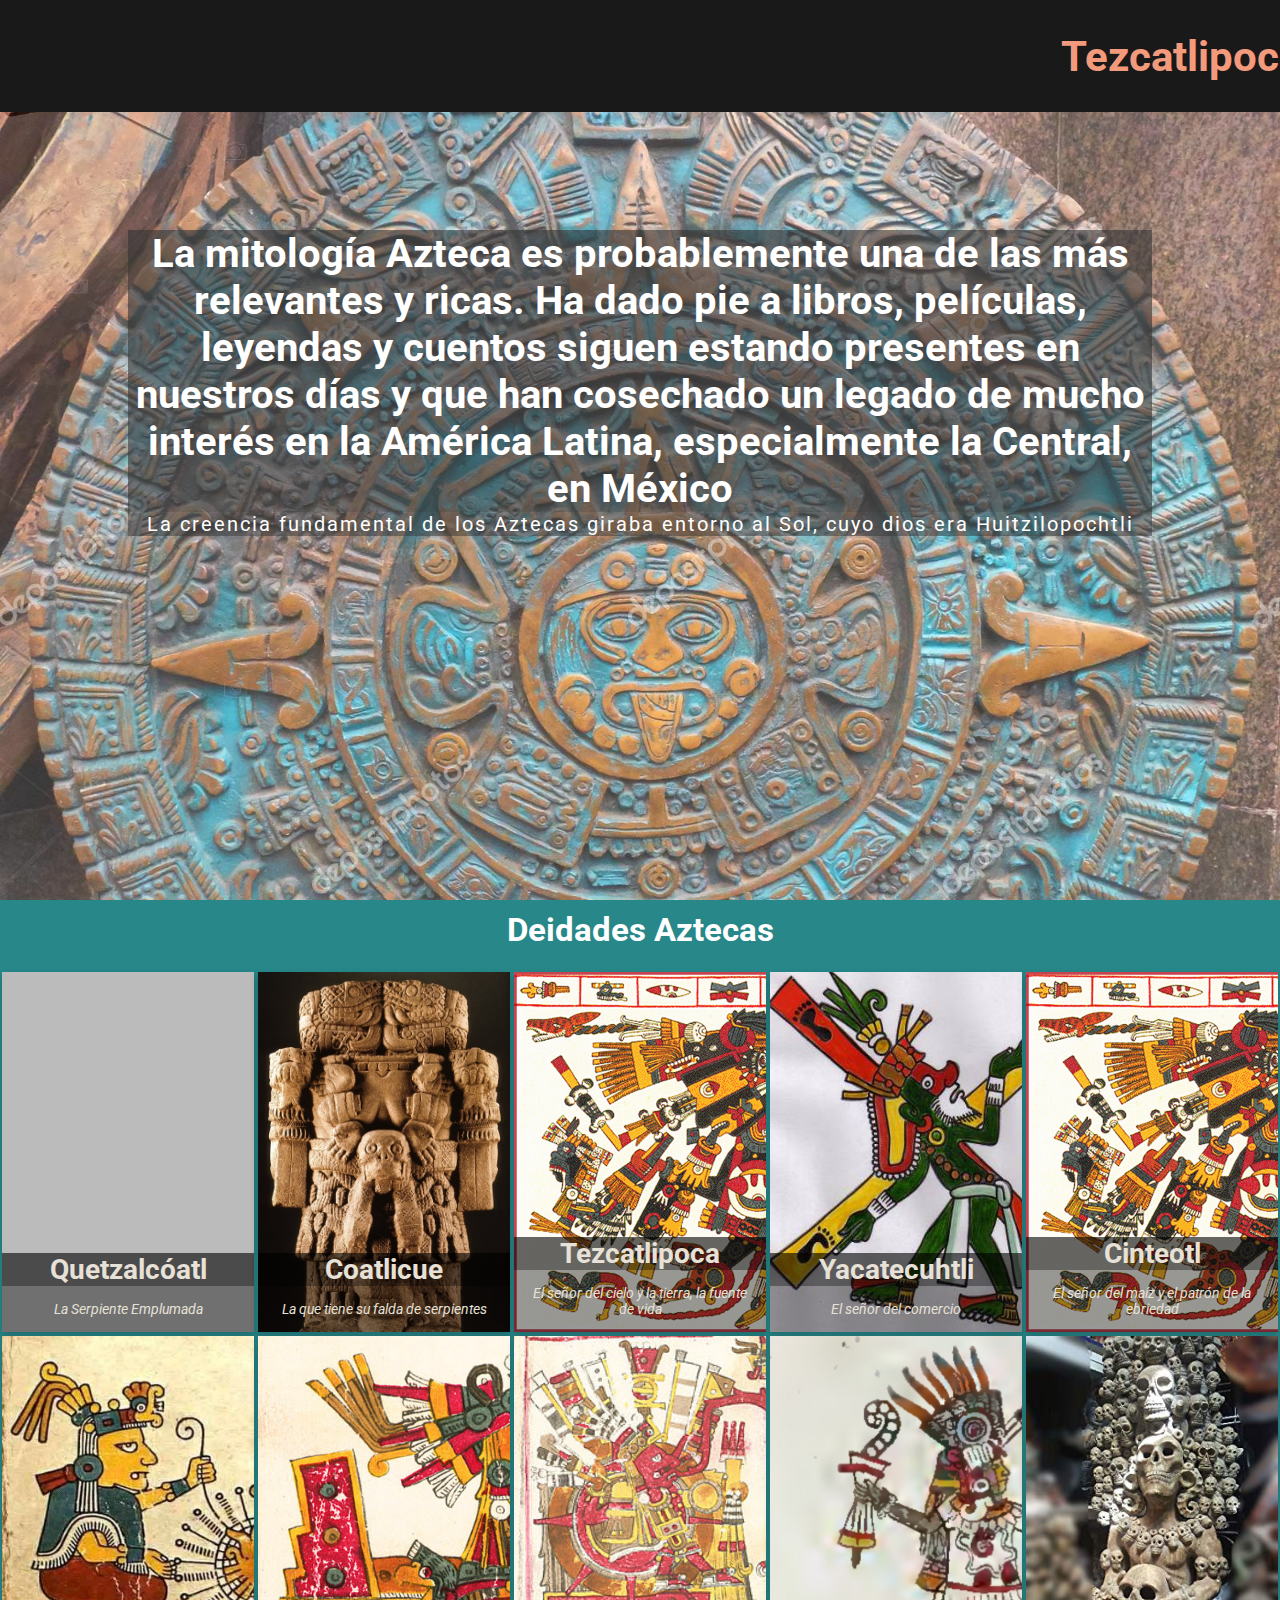
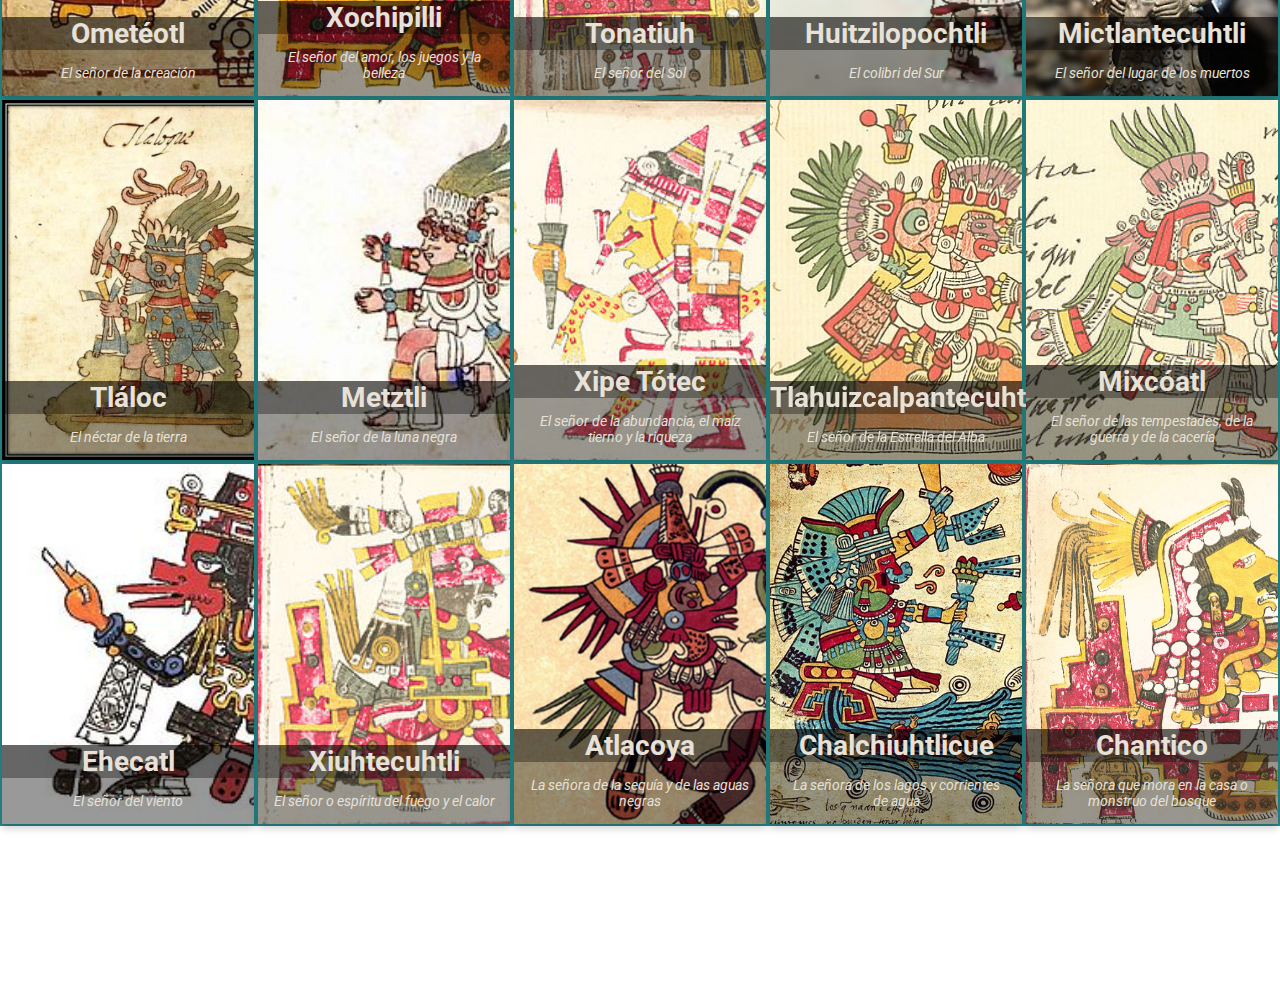
==== commit f38182ba: "Act" ====
--- a/index.html
+++ b/index.html
@@ -11,7 +11,6 @@
     <link href="https://fonts.googleapis.com/css?family=Roboto" rel="stylesheet">
     <link rel="stylesheet" href="css/style.css">
     <title>:Tezcatlipoca:</title>
-    <link rel="shortcut icon" href="media/icon__5_.png" />
 </head>
 
 <body>
@@ -35,8 +34,8 @@
     </section>
     <script type="text/javascript" src="js/info.js"></script>
     <script type="text/javascript" src="js/draw_cards.js"></script>
-    <img src="media/icon (2).png" class="logo"> 
+    <img src="media/logo.png" class="logo"> 
 
 </body>
 
-</html>
+</html>--- a/css/style.css
+++ b/css/style.css
@@ -27,7 +27,7 @@
 	background: rgba(0, 0, 0, 0.9); 
 }
 .main_container {
-	transition: background 1s linear;
+	transition: background 0.5s ease;
 	position: fixed;
 	height: 100vh;
 	background: url('../media/calendario2.jpg');
@@ -38,6 +38,7 @@
 .logo {
 	z-index: +3;
 	pointer-events: none;
+	/*position: absolute;*/
 }
 
 .flip_card_container {
